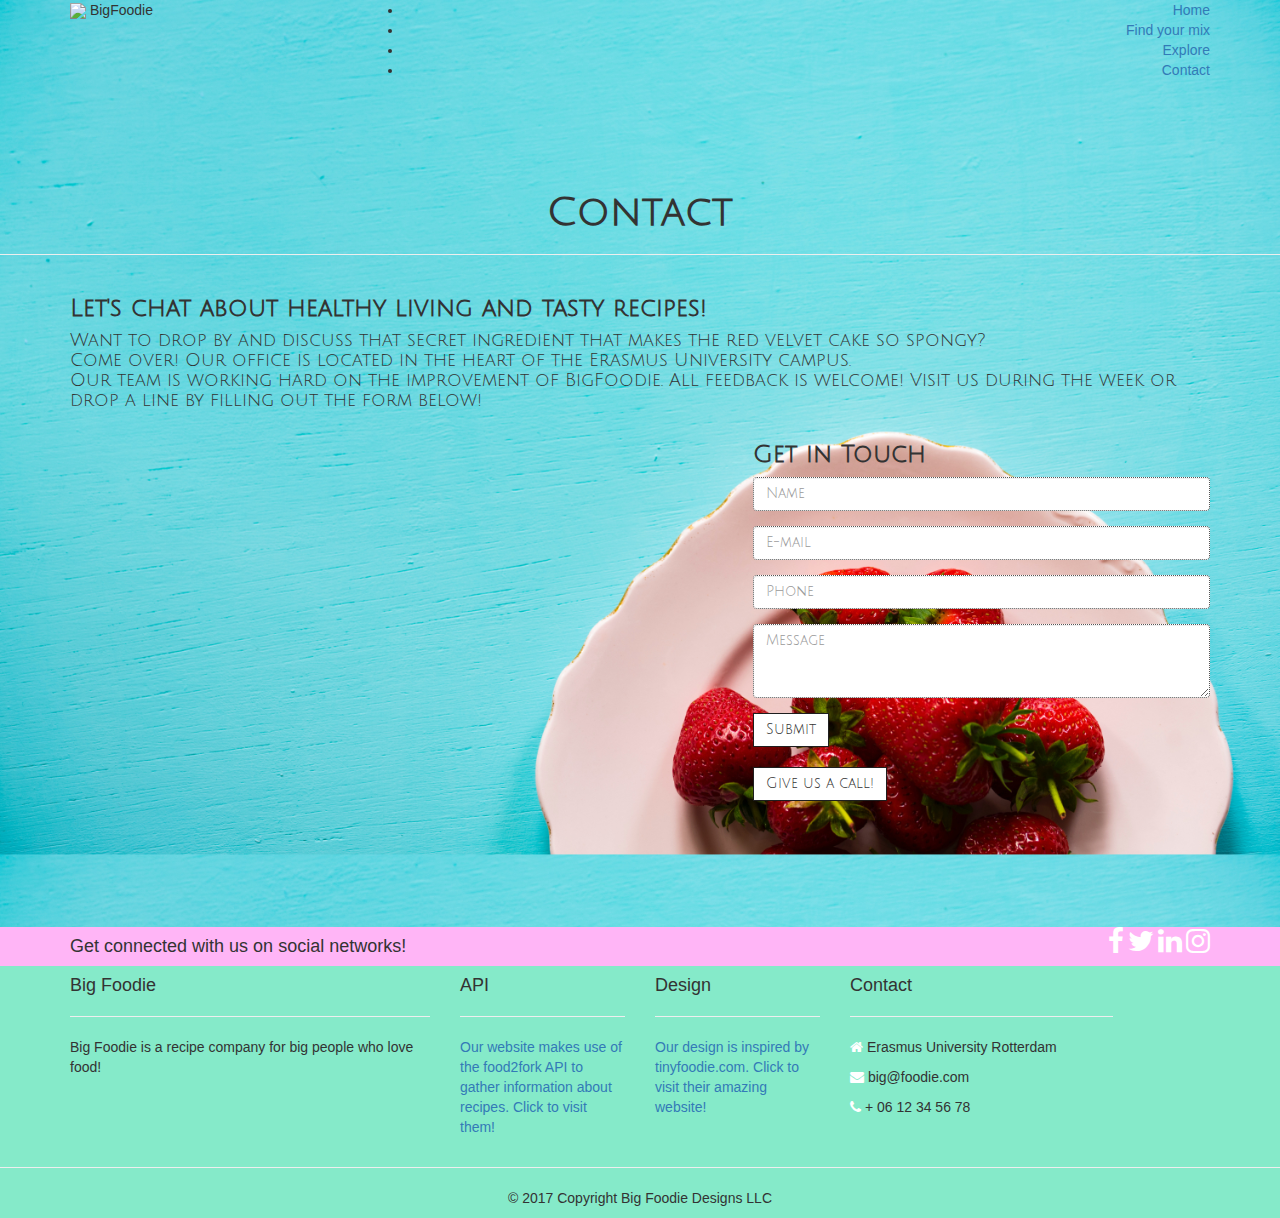
==== contacts_edit.html @ 3980d928 "Contact+Explore" ====
<!doctype html>
<html lang="en">
  <head>
    <title>Contact Us</title>
    <!-- Required meta tags -->
    <meta charset="utf-8">
    <meta name="viewport" content="width=device-width, initial-scale=1, shrink-to-fit=no">
    <!-- Bootstrap CSS -->
    <link rel="stylesheet" href="https://maxcdn.bootstrapcdn.com/bootstrap/3.3.7/css/bootstrap.min.css">
    <link href='https://fonts.googleapis.com/css?family=Julius Sans One' rel='stylesheet'>
    <link href='https://fonts.googleapis.com/css?family=Petit Formal Script' rel='stylesheet'>
    <link rel="stylesheet" href="cont_styles_edit.css">
    <link rel="stylesheet" href="group.css"
  </head>
  <body>
    <header id="sticky-header">
      <div class="main-menu-area">
        <div class="container">
          <div class="row">
            <div class="col-md-3">
              <div class="logo">
                <img src="https://cdn0.iconfinder.com/data/icons/kameleon-free-pack-rounded/110/Food-Dome-512.png">
                <a-href="#">BigFoodie</a>
              </div>
            </div>
          <div class="col-md-9">
            <div class="main-menu text-right">
              <nav>
                <ul class="navigation">
                  <li><a href="index.html">Home</a></li>
                  <li><a href="#mix">Find your mix</a></li>
                  <li><a href="explore.html">Explore</a></li>
                  <li><a href="contacts_edit.html">Contact</a></li>
                </ul>
              </nav>
            </div>
          </div>
        </div>
      </div>
    </div>
    </header>
    <div>
      <h3 class="text-center" id="title"> Contact </h3>
      <hr class="bg-dark w-25">
    </div>
    <section id="contact">
      <div class="container">
        
          <h3><strong>Let's chat about healthy living and tasty recipes!</strong></h3>
            <h4 class="h4">
            Want to drop by and discuss that secret ingredient that makes the red velvet cake so spongy?
            <br>Come over! Our office is located in the heart of the Erasmus University campus.
            <br>Our team is working hard on the improvement of
            BigFoodie. All feedback is welcome!
            Visit us during the week or drop a line by filling out the form below!</h4>

        <div class="row">
    	    <div class="col-md-7">
            <iframe
            width="600"
            height="450"
            frameborder="0" style="border:0"
            src="https://www.google.com/maps/embed/v1/place?key=AIzaSyBnNKYF2FThmL1pimI8XjJ4LFe0VXnjY7A&q=Erasmus+University,Rotterdam" allowfullscreen>
            </iframe>
          </div>
          <div class="col-md-5">
            <h3><strong>Get in Touch</strong></h3>
         <form>
              <div class="form-group">
                <input type="text" class="form-control" name="" value="" placeholder="Name">
              </div>
              <div class="form-group">
                <input type="email" class="form-control" name="" value="" placeholder="E-mail">
              </div>
              <div class="form-group">
                <input type="tel" class="form-control" name="" value="" placeholder="Phone">
              </div>
              <div class="form-group">
                <textarea class="form-control" name="" rows="3" placeholder="Message"></textarea>
              </div>
              <button class="btn btn-default" type="submit" name="button">
                 Submit
              </button>
            </form>
            <div class="call">
            <button class="btn btn-default" type="submit" name="button">
               Give us a call!
            </button>
          </div>
          </div>
        </div>
      </div>
      <div>

    </section>


    <h1 class="text-center" id="text">  </h1>
    <!-- Footer -->
    <footer class="footer text-white">

        <!-- Social Icons -->
        <div id="socialmedia">
            <div class="container">
                <div class="row py-4">
                    <div class="col-md-6 col-lg-7">
                        <h4 class="mb-0">Get connected with us on social networks!</h4>
                    </div>
                    <!-- These are the logos from Font Awesome, which can be found in the css-file -->
                    <div class="col-md-6 col-lg-5 text-right">
                        <a href="https://www.facebook.com"><i class="fa fa-facebook mr-lg-4 fa-2x"></i></a> <!-- mr-lg-4 is for nice looking spacing in a large browser, fa-2x is size of the logo -->
                        <a href="https://www.twitter.com"><i class="fa fa-twitter mr-lg-4 fa-2x"> </i></a>
                        <a href="https://www.linkedin.com"><i class="fa fa-linkedin mr-lg-4 fa-2x"> </i></a>
                        <a href="https://www.instagram.com"><i class="fa fa-instagram mr-lg-4 fa-2x"> </i></a>
                    </div>
                </div>
            </div>
        </div>
        <!-- Social Icons -->

        <!-- Footer Links -->
        <div class="container pt-5 pb-2" id="footer">
            <div class="row">

                <div class="col-md-3 col-lg-4 col-xl-3">
                    <h4>Big Foodie</h4>
                    <hr class="bg-white mb-2 mt-0 d-inline-block mx-auto w-25">
                    <p>
                        Big Foodie is a recipe company for big people who love food!
                    </p>
                </div>

                <div class="col-md-2 col-lg-2 col-xl-2 mx-auto">
                    <h4>API</h4>
                    <hr class="bg-white mb-2 mt-0 d-inline-block mx-auto w-25">
                    <p><a href="https://www.food2fork.com" class="text-white">Our website makes use of the food2fork API to gather information about recipes. Click to visit them!</a></p>

                </div>

                <div class="col-md-3 col-lg-2 col-xl-2 mx-auto">
                    <h4>Design</h4>
                    <hr class="bg-white mb-2 mt-0 d-inline-block mx-auto w-25">
                    <p><a href="https://www.tinyfoodie.com" class="text-white">Our design is inspired by tinyfoodie.com. Click to visit their amazing website!</a></p>
                </div>

                <div class="col-md-4 col-lg-3 col-xl-3">
                    <h4>Contact</h4>
                    <hr class="bg-white mb-2 mt-0 d-inline-block mx-auto w-25">
                    <p><i class="fa fa-home mr-3"></i> Erasmus University Rotterdam</p>
                    <p><i class="fa fa-envelope mr-3"></i> big@foodie.com</p>
                    <p><i class="fa fa-phone mr-3"></i> + 06 12 34 56 78</p>
                </div>

            </div>
        </div>
        <!-- Footer Links-->

        <hr class="bg-white mx-4 mt-2 mb-1">

        <!-- Copyright-->
        <div class="container-fluid">
            <p class="text-center m-0 py-1">
                © 2017 Copyright Big Foodie Designs LLC
            </p>
        </div>
        <!-- Copyright -->

    </footer>
    <!-- Footer -->


  </body>
</html>
---- cont_styles_edit.css ----
@import url("https://maxcdn.bootstrapcdn.com/font-awesome/4.7.0/css/font-awesome.min.css");
@import url('https://fonts.googleapis.com/css?family=Roboto');

#title {
  padding-top: 50px;
  font-family: 'Julius Sans One';
  font-size: 40px;
  font-weight: bold;
  margin-top: 50px;
}

body {
    background-image: url("background_1.jpg");
    background-size: 100%;
}


#text {
    font: 12px;
}

.h4 {
  font-family: 'Julius Sans One';
  margin-top: 10px;
  margin-bottom: 10px;
}

#contact{
    font-family: 'Julius Sans One', sans-serif;
}

#contact .well{
    background-color: (255, 204, 204, 0.2);
    margin-top:20px;
    border-radius:0;
    border-style: dotted;
    font-family:'Julius Sans One';
    line-height: 1.5em;
    font-size: 12px;
    color: black;

}

#contact .form-control{
    border-radius: 100;
    border: dotted 0.5px;
    margin-bottom: 10px;

}
.call {
  margin-top: 20px;
}
.footer1 {
  background-color: none;
}

#contact button{
    border-radius:0;
    border:1px solid #1e1e1e;
    text-align: center;
}

#contact .row{
    margin-bottom:30px;
}

@media (max-width: 768px) {
    #contact iframe {
        margin-bottom: 15px;
        border: dotted;
}

.logo {
  margin-top: 25px;
  transition: all 0.3s ease 0s;
  font-family: 'Julius Sans One';font-size: 25px;
  color: white
}
.logo img {
  width: 50px;
  height: auto;
  opacity: 0.8;
  margin-bottom: 15px;
}

.sticky .logo {
margin-top: 16px;
font-size: 25px;
color :black;
opacity: 0.8;
}

.sticky.logo a {
  color: #444444;
  display:inline-block;
  font-size: 30px;
  font-weight: 700;
  text-transform:uppercase;
}
---- group.css ----
@import url('https://maxcdn.bootstrapcdn.com/font-awesome/4.6.0/css/font-awesome.min.css');

.view {
background: url("food.jpg")no-repeat center center;
background-size: cover;
}


.top-nav-collapse {
background-color: #ffb5f6;
}

.navbar {
background-color: #ffb5f6;
}

#searchform {
  width: 100%;
}

#socialmedia {
  background-color: #ffb5f6;
}

.footer {
  background-color: #85eac9;
}

.fa {
  color: white;
}
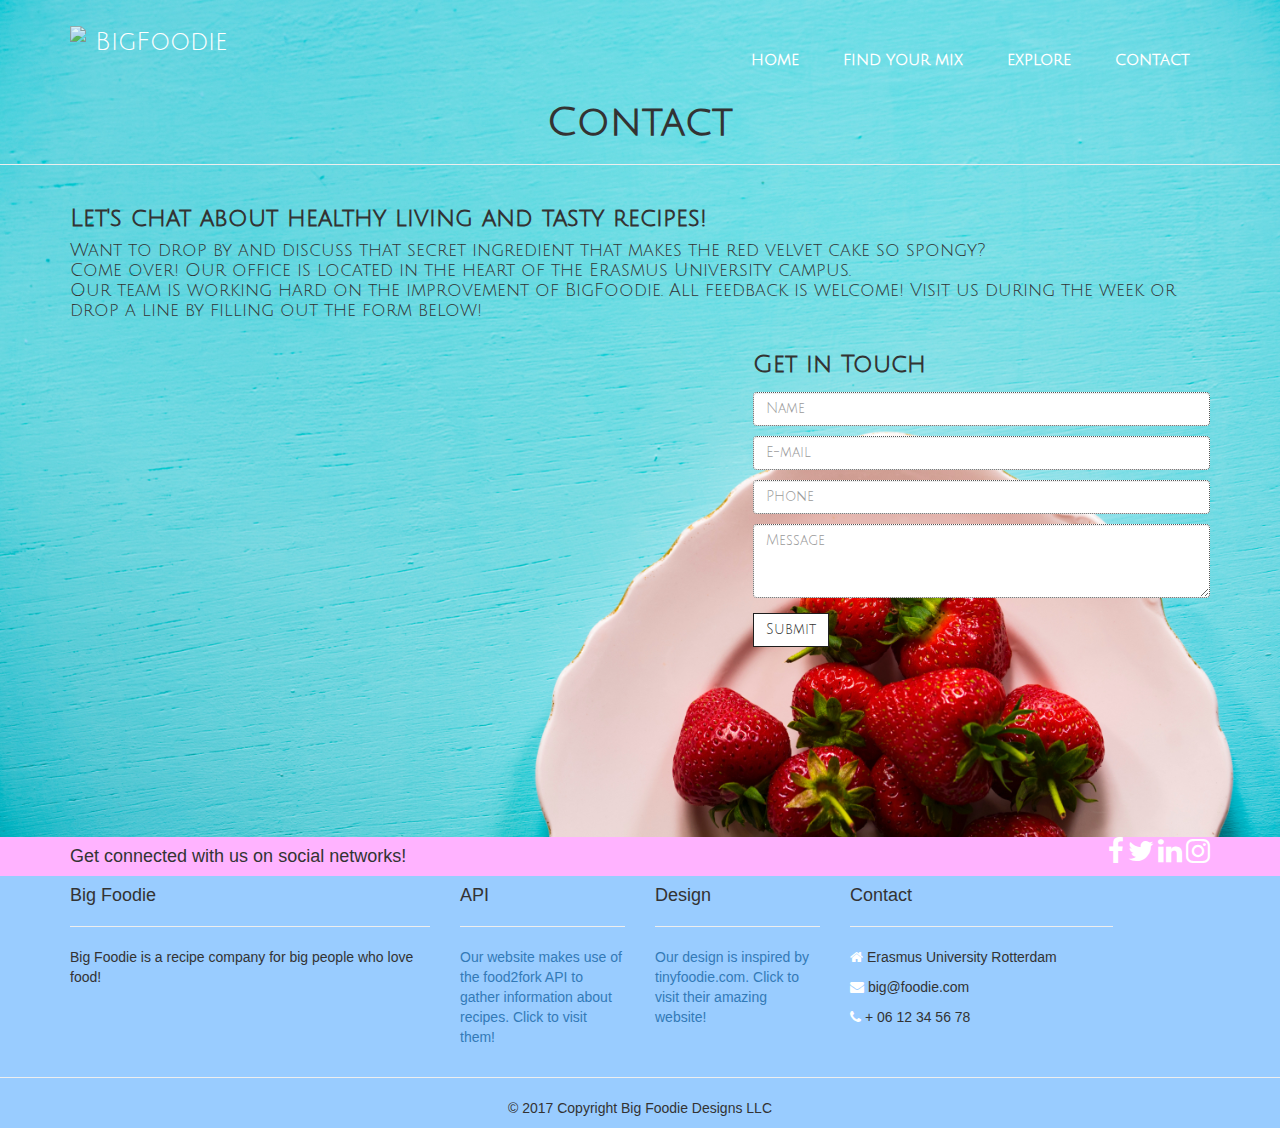
==== commit ae23c551: "deleted call button" ====
--- a/contacts_edit.html
+++ b/contacts_edit.html
@@ -9,6 +9,7 @@
     <link rel="stylesheet" href="https://maxcdn.bootstrapcdn.com/bootstrap/3.3.7/css/bootstrap.min.css">
     <link href='https://fonts.googleapis.com/css?family=Julius Sans One' rel='stylesheet'>
     <link href='https://fonts.googleapis.com/css?family=Petit Formal Script' rel='stylesheet'>
+    <link href="https://fonts.googleapis.com/css?family=Nunito" rel='stylesheet'>
     <link rel="stylesheet" href="cont_styles_edit.css">
     <link rel="stylesheet" href="group.css"
   </head>
@@ -45,7 +46,7 @@
     </div>
     <section id="contact">
       <div class="container">
-        
+
           <h3><strong>Let's chat about healthy living and tasty recipes!</strong></h3>
             <h4 class="h4">
             Want to drop by and discuss that secret ingredient that makes the red velvet cake so spongy?
@@ -82,11 +83,6 @@
                  Submit
               </button>
             </form>
-            <div class="call">
-            <button class="btn btn-default" type="submit" name="button">
-               Give us a call!
-            </button>
-          </div>
           </div>
         </div>
       </div>
--- a/group.css
+++ b/group.css
@@ -1,31 +1,201 @@
-@import url('https://maxcdn.bootstrapcdn.com/font-awesome/4.6.0/css/font-awesome.min.css');
-
-.view {
-background: url("food.jpg")no-repeat center center;
-background-size: cover;
-}
-
-
-.top-nav-collapse {
-background-color: #ffb5f6;
-}
-
-.navbar {
-background-color: #ffb5f6;
-}
-
-#searchform {
-  width: 100%;
-}
-
-#socialmedia {
-  background-color: #ffb5f6;
-}
-
-.footer {
-  background-color: #85eac9;
-}
-
-.fa {
-  color: white;
-}
+@import url('https://maxcdn.bootstrapcdn.com/font-awesome/4.6.0/css/font-awesome.min.css');
+
+.view {
+background: url("https://images.unsplash.com/photo-1486427944299-d1955d23e34d?auto=format&fit=crop&w=1050&q=60&ixid=dW5zcGxhc2guY29tOzs7Ozs%3D")no-repeat center center;
+background-size: cover;
+}
+
+
+.top-nav-collapse {
+background-color: #ffb5f6;
+}
+
+.navbar {
+background-color: #ffb5f6;
+}
+
+#searchform {
+  width: 100%;
+}
+
+#socialmedia {
+  background-color: #ffb3ff;
+}
+
+.footer {
+  background-color: #99ccff;
+}
+
+.fa {
+  color: white;
+}
+
+header {
+  left:0;
+  position: absolute;
+  top: 0;
+  width: 100%;
+  z-index: 11;
+}
+
+.logo {
+margin-top: 25px;
+transition: all 0.3s ease 0s;
+font-family: 'Julius Sans One';font-size: 25px;
+color: white
+}
+
+.logo img {
+  width: 50px;
+  height: auto;
+  opacity: 0.8;
+  margin-bottom: 15px;
+}
+
+.sticky .logo {
+margin-top: 16px;
+font-size: 25px;
+color :black;
+opacity: 0.8;
+}
+
+.sticky.logo a {
+  color: #444444;
+  display:inline-block;
+  font-size: 30px;
+  font-weight: 700;
+  text-transform:uppercase;
+}
+
+.main-menu ul li{
+  display: inline-block;
+  font-family: 'Julius Sans One';font-size: 15px;
+  margin-top: 20px;
+}
+
+.main-menu ul li:hover {
+    background-color: #cceeff ;
+    opacity: 0.9;
+}
+
+.main-menu ul li a{
+  color: white ;
+  display: block;
+  font-weight: 700;
+  padding: 30px 20px;
+  text-transform: uppercase;
+}
+
+header.sticky {
+  background: rgba(255, 255, 255, 0.5) none repeat scroll 0 0;
+  position: fixed;
+}
+
+.sticky .main-menu ul li a{
+  padding: 15px 20px;
+  color: black;
+  opacity: 0.9;
+}
+
+.searchbox_1{
+background-color: #fffbf8;
+padding:13px;
+width:335px;
+margin: 100px auto;
+-webkit-box-sizing:border-box;
+-moz-box-sizing:border-box;
+box-sizing:border-box;
+border-radius:6px;
+-webkit-box-shadow:
+0 2px 4px 0 rgba(72, 72, 72, 0.83),
+0 10px 15px 0 rgba(126, 126, 126, 0.12),
+0 -2px 6px 1px rgba(199, 199, 199, 0.55) inset,
+0 2px 4px 2px rgba(255, 255, 255, 0.83) inset;
+-moz-box-shadow:
+0 2px 4px 0 rgba(72, 72, 72, 0.83),
+0 10px 15px 0 rgba(126, 126, 126, 0.12),
+0 -2px 6px 1px rgba(199, 199, 199, 0.55) inset,
+0 2px 4px 2px rgba(255, 255, 255, 0.83) inset;
+box-shadow:
+0 2px 4px 0 rgba(72, 72, 72, 0.83),
+0 10px 15px 0 rgba(126, 126, 126, 0.12),
+0 -2px 6px 1px rgba(199, 199, 199, 0.55) inset,
+0 2px 4px 2px rgba(255, 255, 255, 0.83) inset;
+}
+.search_1{
+width:250px;
+height:30px;
+padding-left:15px;
+border-radius:6px;
+border:none;
+color:#0F0D0D;;
+font-weight:500;
+background-color:#E2EFF7;;
+-webkit-box-shadow:
+0 -2px 2px 0 rgba(199, 199, 199, 0.55),
+0 1px 1px 0 #fff,
+0 2px 2px 1px #fafafa,
+0 2px 4px 0 #b2b2b2 inset,
+0 -1px 1px 0 #f2f2f2 inset,
+0 15px 15px 0 rgba(41, 41, 41, 0.09) inset;
+-moz-box-shadow:
+0 -2px 2px 0 rgba(199, 199, 199, 0.55),
+0 1px 1px 0 #fff,
+0 2px 2px 1px #fafafa,
+0 2px 4px 0 #b2b2b2 inset,
+0 -1px 1px 0 #f2f2f2 inset,
+0 15px 15px 0 rgba(41, 41, 41, 0.09) inset;
+box-shadow:
+0 -2px 2px 0 rgba(199, 199, 199, 0.55),
+0 1px 1px 0 #fff,
+0 2px 2px 1px #fafafa,
+0 2px 4px 0 #b2b2b2 inset,
+0 -1px 1px 0 #f2f2f2 inset,
+0 15px 15px 0 rgba(41, 41, 41, 0.09) inset;
+}
+.submit_1{
+width:35px;
+height:30px;
+background-image:url(img/search-btn.png);
+background-repeat: no-repeat;
+background-position: 17px 2px;
+background-color:transparent;
+-webkit-background-size:20px 20px;
+background-size:20px 20px;
+border:none;
+cursor:pointer;
+}
+.search_1:focus{
+outline:0;
+}
+
+label {
+  display: block;
+  box-shadow: 0.1em 0.1em 0.2em #888;
+  margin: 1em;
+  border-radius: 1ex;
+  padding: 1ex 1em;
+}
+input[type=number] {
+  text-align: right;
+  border: none;
+}
+input {
+  float: right;
+}
+span {
+  font-weight: bold;
+}
+.counter {
+  align-self: center;
+  width: 1200px;
+  margin-left: 100px;
+}
+
+.jumbotron {
+    background-image: url("https://orig00.deviantart.net/2a6c/f/2012/224/0/e/pink_and_blue_background_by_hay123lin-d5assw5.png");
+    background-repeat: no-repeat;
+   background-position: center;
+   -webkit-background-size: cover;
+   background-size: cover;
+}
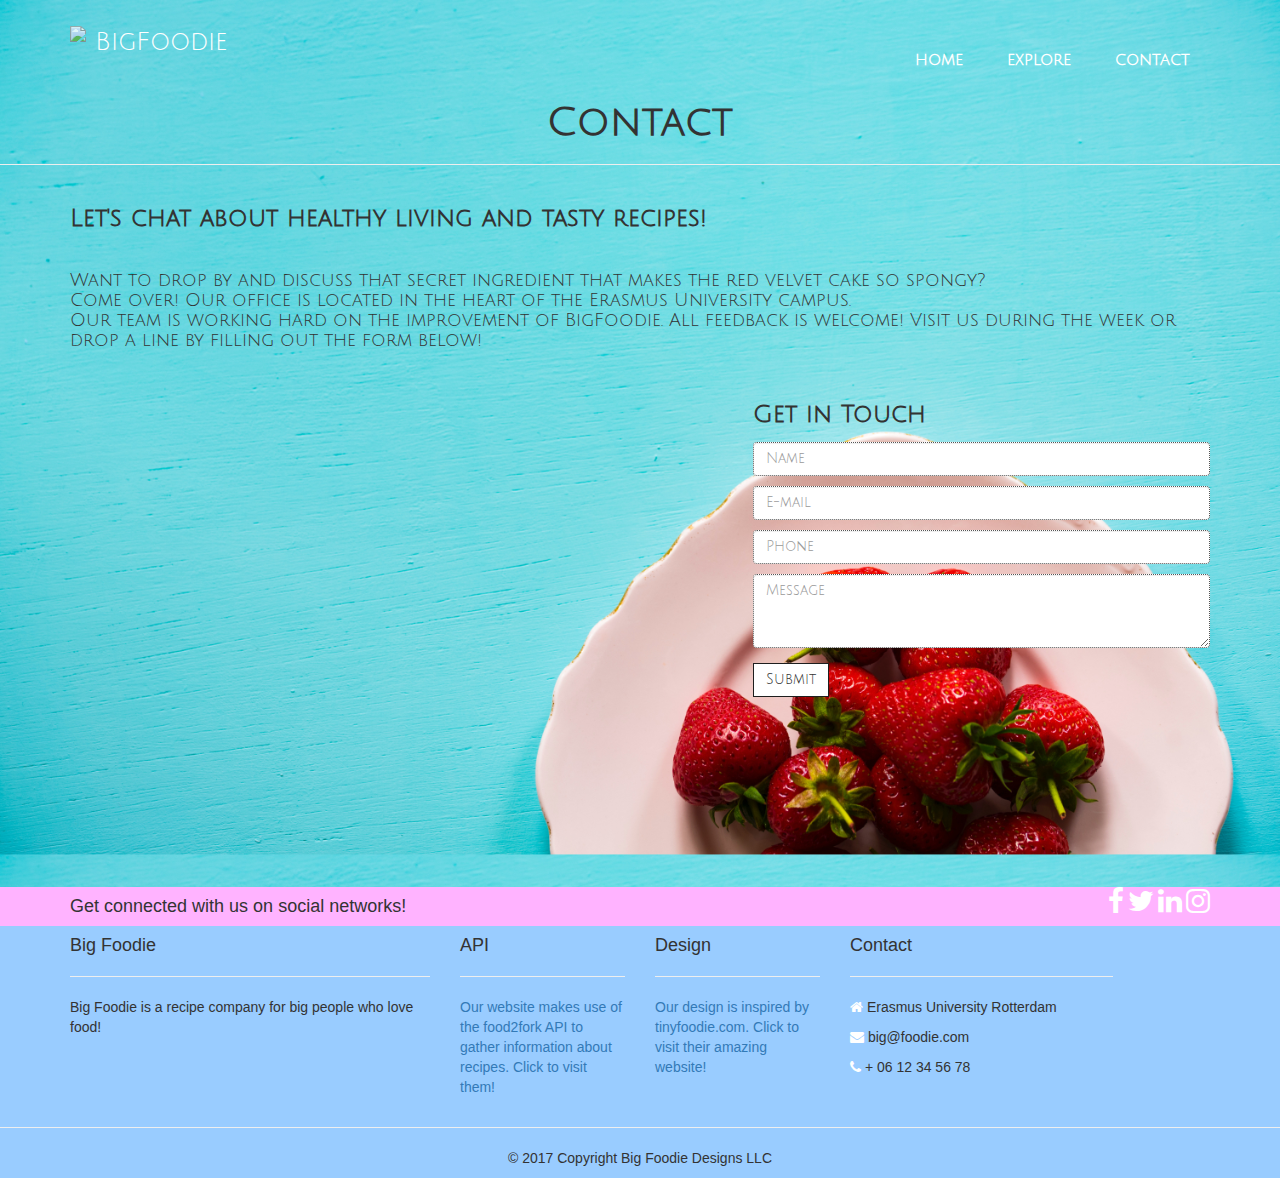
==== commit c92afc31: "Changes" ====
--- a/contacts_edit.html
+++ b/contacts_edit.html
@@ -11,8 +11,9 @@
     <link href='https://fonts.googleapis.com/css?family=Petit Formal Script' rel='stylesheet'>
     <link href="https://fonts.googleapis.com/css?family=Nunito" rel='stylesheet'>
     <link rel="stylesheet" href="cont_styles_edit.css">
-    <link rel="stylesheet" href="group.css"
+    <link rel="stylesheet" href="group.css">
   </head>
+  
   <body>
     <header id="sticky-header">
       <div class="main-menu-area">
@@ -29,7 +30,6 @@
               <nav>
                 <ul class="navigation">
                   <li><a href="index.html">Home</a></li>
-                  <li><a href="#mix">Find your mix</a></li>
                   <li><a href="explore.html">Explore</a></li>
                   <li><a href="contacts_edit.html">Contact</a></li>
                 </ul>
@@ -48,12 +48,14 @@
       <div class="container">
 
           <h3><strong>Let's chat about healthy living and tasty recipes!</strong></h3>
+          <br>
             <h4 class="h4">
             Want to drop by and discuss that secret ingredient that makes the red velvet cake so spongy?
             <br>Come over! Our office is located in the heart of the Erasmus University campus.
             <br>Our team is working hard on the improvement of
             BigFoodie. All feedback is welcome!
             Visit us during the week or drop a line by filling out the form below!</h4>
+            <br>
 
         <div class="row">
     	    <div class="col-md-7">
@@ -79,7 +81,7 @@
               <div class="form-group">
                 <textarea class="form-control" name="" rows="3" placeholder="Message"></textarea>
               </div>
-              <button class="btn btn-default" type="submit" name="button">
+              <button class="btn btn-default" id="submit" name="button">
                  Submit
               </button>
             </form>
@@ -92,6 +94,8 @@
 
 
     <h1 class="text-center" id="text">  </h1>
+
+    <!-- Footer -->
     <!-- Footer -->
     <footer class="footer text-white">
 
@@ -164,6 +168,8 @@
     </footer>
     <!-- Footer -->
 
+<script   src="https://code.jquery.com/jquery-3.2.1.js"> </script>
+<script src="javascript1.js"></script>
 
   </body>
 </html>
--- a/group.css
+++ b/group.css
@@ -97,78 +97,6 @@
   opacity: 0.9;
 }
 
-.searchbox_1{
-background-color: #fffbf8;
-padding:13px;
-width:335px;
-margin: 100px auto;
--webkit-box-sizing:border-box;
--moz-box-sizing:border-box;
-box-sizing:border-box;
-border-radius:6px;
--webkit-box-shadow:
-0 2px 4px 0 rgba(72, 72, 72, 0.83),
-0 10px 15px 0 rgba(126, 126, 126, 0.12),
-0 -2px 6px 1px rgba(199, 199, 199, 0.55) inset,
-0 2px 4px 2px rgba(255, 255, 255, 0.83) inset;
--moz-box-shadow:
-0 2px 4px 0 rgba(72, 72, 72, 0.83),
-0 10px 15px 0 rgba(126, 126, 126, 0.12),
-0 -2px 6px 1px rgba(199, 199, 199, 0.55) inset,
-0 2px 4px 2px rgba(255, 255, 255, 0.83) inset;
-box-shadow:
-0 2px 4px 0 rgba(72, 72, 72, 0.83),
-0 10px 15px 0 rgba(126, 126, 126, 0.12),
-0 -2px 6px 1px rgba(199, 199, 199, 0.55) inset,
-0 2px 4px 2px rgba(255, 255, 255, 0.83) inset;
-}
-.search_1{
-width:250px;
-height:30px;
-padding-left:15px;
-border-radius:6px;
-border:none;
-color:#0F0D0D;;
-font-weight:500;
-background-color:#E2EFF7;;
--webkit-box-shadow:
-0 -2px 2px 0 rgba(199, 199, 199, 0.55),
-0 1px 1px 0 #fff,
-0 2px 2px 1px #fafafa,
-0 2px 4px 0 #b2b2b2 inset,
-0 -1px 1px 0 #f2f2f2 inset,
-0 15px 15px 0 rgba(41, 41, 41, 0.09) inset;
--moz-box-shadow:
-0 -2px 2px 0 rgba(199, 199, 199, 0.55),
-0 1px 1px 0 #fff,
-0 2px 2px 1px #fafafa,
-0 2px 4px 0 #b2b2b2 inset,
-0 -1px 1px 0 #f2f2f2 inset,
-0 15px 15px 0 rgba(41, 41, 41, 0.09) inset;
-box-shadow:
-0 -2px 2px 0 rgba(199, 199, 199, 0.55),
-0 1px 1px 0 #fff,
-0 2px 2px 1px #fafafa,
-0 2px 4px 0 #b2b2b2 inset,
-0 -1px 1px 0 #f2f2f2 inset,
-0 15px 15px 0 rgba(41, 41, 41, 0.09) inset;
-}
-.submit_1{
-width:35px;
-height:30px;
-background-image:url(img/search-btn.png);
-background-repeat: no-repeat;
-background-position: 17px 2px;
-background-color:transparent;
--webkit-background-size:20px 20px;
-background-size:20px 20px;
-border:none;
-cursor:pointer;
-}
-.search_1:focus{
-outline:0;
-}
-
 label {
   display: block;
   box-shadow: 0.1em 0.1em 0.2em #888;
@@ -188,8 +116,7 @@
 }
 .counter {
   align-self: center;
-  width: 1200px;
-  margin-left: 100px;
+  width: 100%;
 }
 
 .jumbotron {
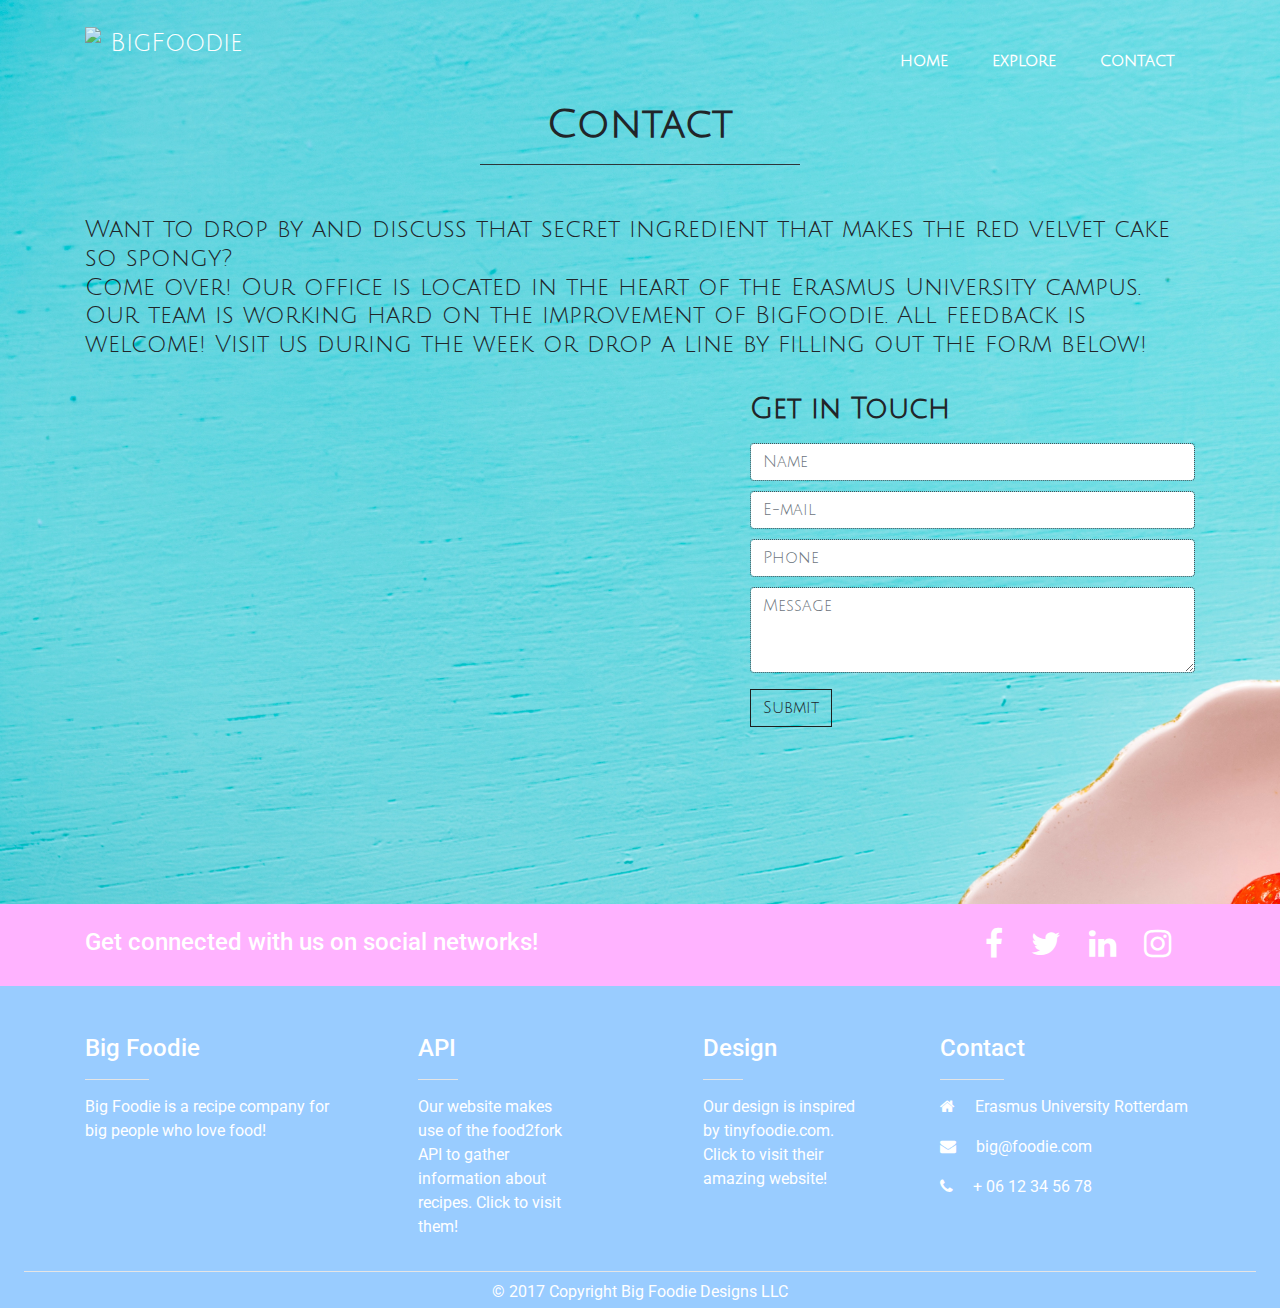
==== commit 03c04cc3: "bigfoodie end" ====
--- a/contacts_edit.html
+++ b/contacts_edit.html
@@ -6,14 +6,14 @@
     <meta charset="utf-8">
     <meta name="viewport" content="width=device-width, initial-scale=1, shrink-to-fit=no">
     <!-- Bootstrap CSS -->
-    <link rel="stylesheet" href="https://maxcdn.bootstrapcdn.com/bootstrap/3.3.7/css/bootstrap.min.css">
+    <link rel="stylesheet" href="https://maxcdn.bootstrapcdn.com/bootstrap/4.0.0-beta.2/css/bootstrap.min.css">
     <link href='https://fonts.googleapis.com/css?family=Julius Sans One' rel='stylesheet'>
     <link href='https://fonts.googleapis.com/css?family=Petit Formal Script' rel='stylesheet'>
     <link href="https://fonts.googleapis.com/css?family=Nunito" rel='stylesheet'>
     <link rel="stylesheet" href="cont_styles_edit.css">
     <link rel="stylesheet" href="group.css">
   </head>
-  
+
   <body>
     <header id="sticky-header">
       <div class="main-menu-area">
@@ -47,7 +47,6 @@
     <section id="contact">
       <div class="container">
 
-          <h3><strong>Let's chat about healthy living and tasty recipes!</strong></h3>
           <br>
             <h4 class="h4">
             Want to drop by and discuss that secret ingredient that makes the red velvet cake so spongy?
@@ -92,10 +91,8 @@
 
     </section>
 
+    <br>
 
-    <h1 class="text-center" id="text">  </h1>
-
-    <!-- Footer -->
     <!-- Footer -->
     <footer class="footer text-white">
 
@@ -119,7 +116,7 @@
         <!-- Social Icons -->
 
         <!-- Footer Links -->
-        <div class="container pt-5 pb-2" id="footer">
+        <div class="container pt-5 pb-2">
             <div class="row">
 
                 <div class="col-md-3 col-lg-4 col-xl-3">
--- a/cont_styles_edit.css
+++ b/cont_styles_edit.css
@@ -12,7 +12,7 @@
 
 body {
     background-image: url("background_1.jpg");
-    background-size: 100%;
+    background-size: cover;
 }
 
 
--- a/group.css
+++ b/group.css
@@ -16,6 +16,18 @@
 
 #searchform {
   width: 100%;
+}
+
+#button1 {
+  display: block;
+  margin: auto;
+  width: 40%;
+}
+
+#randomcard {
+  display: block;
+  margin: auto;
+  width: 40%;
 }
 
 #socialmedia {
